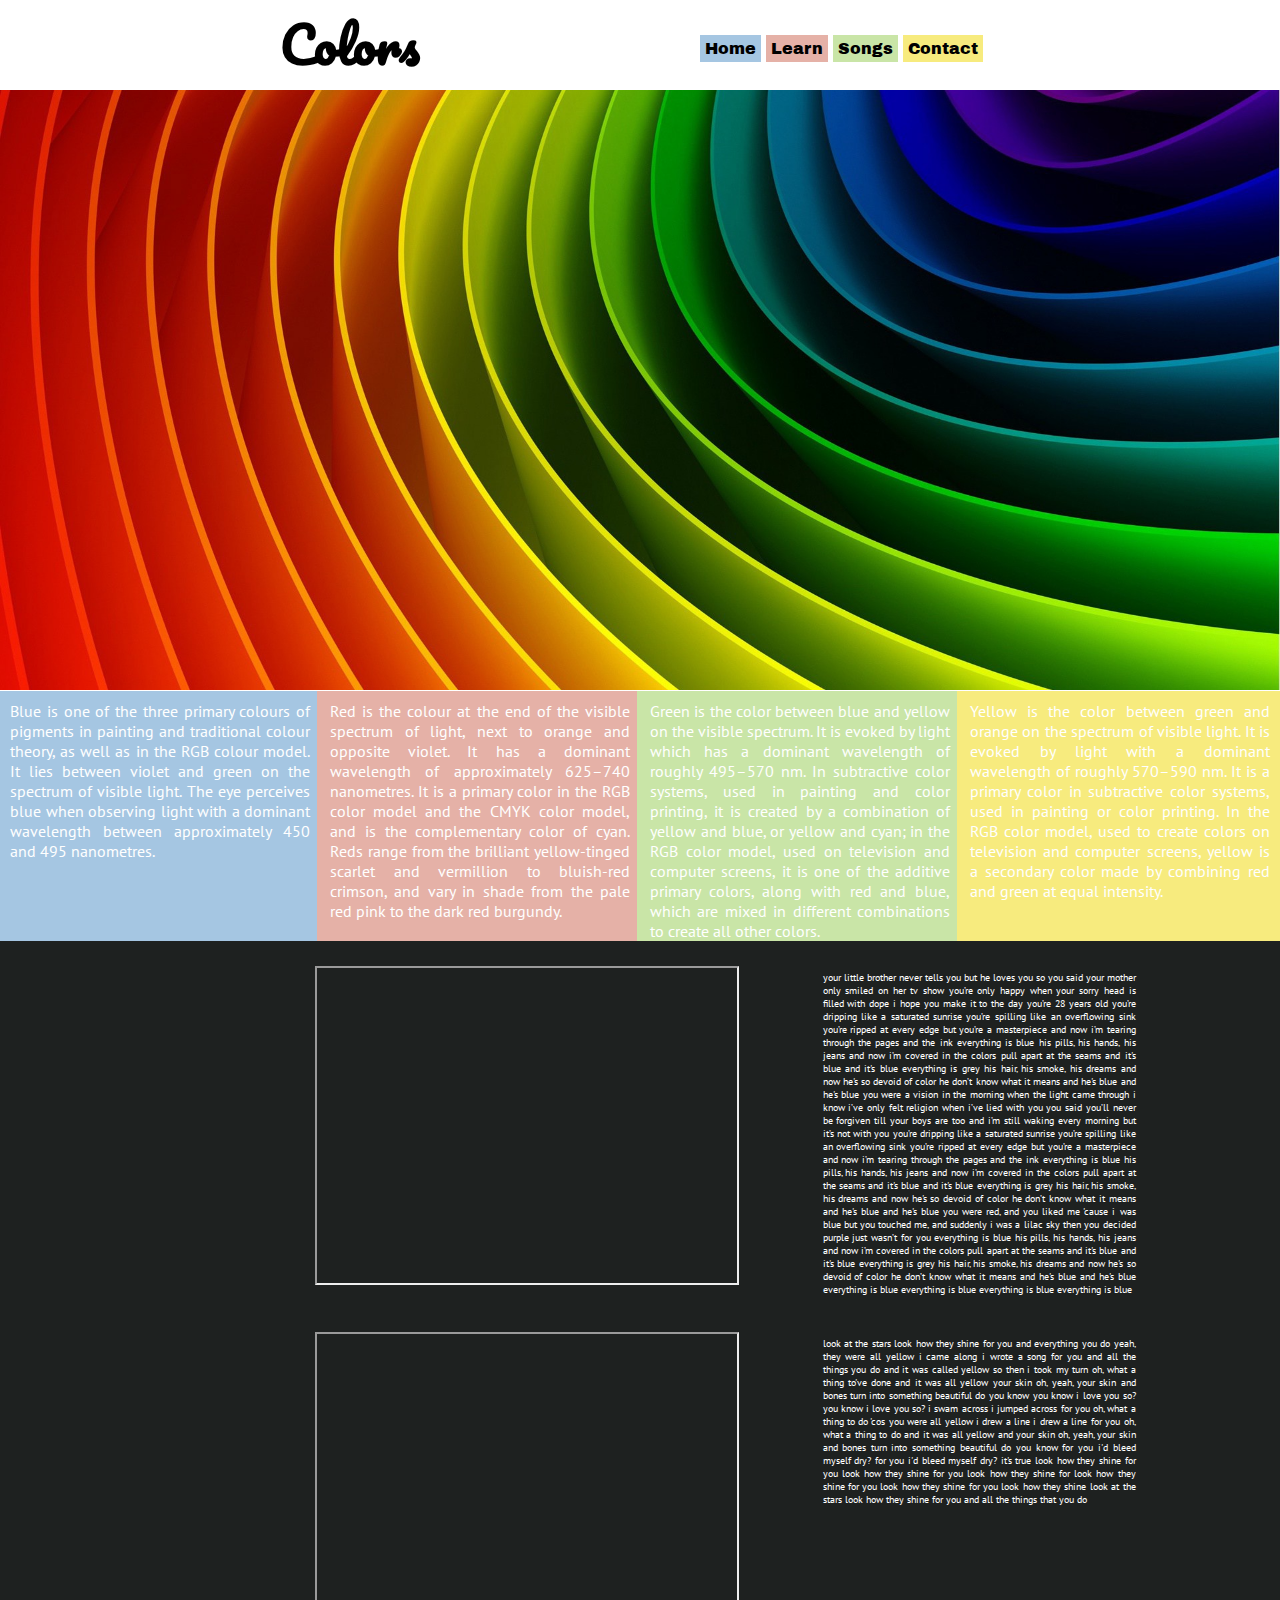
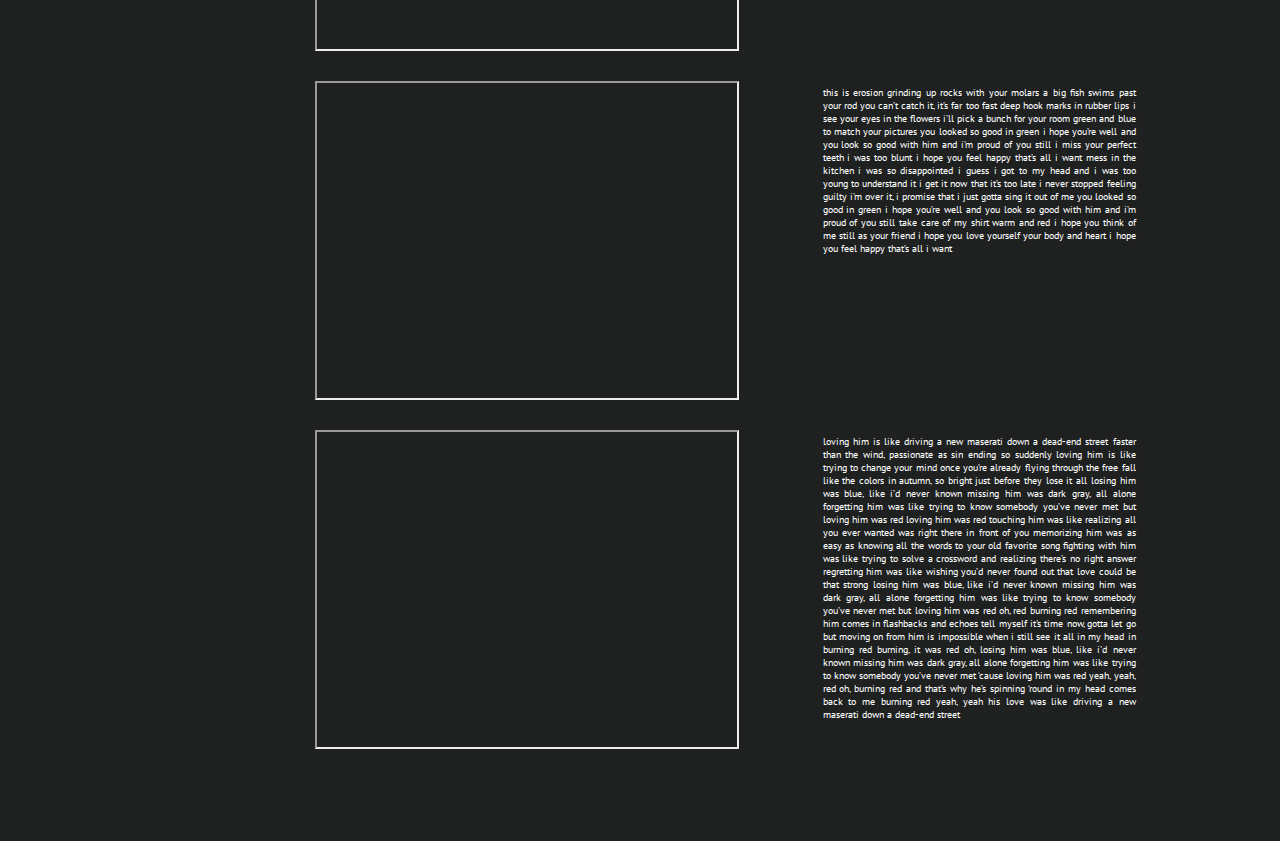
==== index.html @ e308632c "initial commit" ====
<!doctype html>
<html>
	<head>
		<title>Colors</title>
		<link  href="css/style.css" type="text/css" rel="stylesheet">
		<link href="https://fonts.googleapis.com/css?family=Pacifico" rel="stylesheet">
		<link href="https://fonts.googleapis.com/css?family=Archivo+Black" rel="stylesheet">
		<link href="https://fonts.googleapis.com/css?family=PT+Sans" rel="stylesheet">
	</head>

	<body>
		<div id="nav">
			<div id="area">
				<h1>Colors</h1>
				<div id="menu">
					<a href="#imagem" class="azul">Home</a>
					<a href="#learn" class="vermelho">Learn</a>
					<a href="#songs" class="verde">Songs</a>
					<a href="http://facebook.com" class="amarelo">Contact</a>
				</div>
			</div>
		</div>

		<div id="imgagem">
			<img src="img/img2.jpg" />
		</div>

		<div id="learn">
			<div class="card azul">
				<p>Blue is one of the three primary colours of pigments in painting and traditional colour theory, as well as in the RGB colour model. It lies between violet and green on the spectrum of visible light. The eye perceives blue when observing light with a dominant wavelength between approximately 450 and 495 nanometres.</p>
			</div>
			<div class="card vermelho">
				<p>Red is the colour at the end of the visible spectrum of light, next to orange and opposite violet. It has a dominant wavelength of approximately 625–740 nanometres. It is a primary color in the RGB color model and the CMYK color model, and is the complementary color of cyan. Reds range from the brilliant yellow-tinged scarlet and vermillion to bluish-red crimson, and vary in shade from the pale red pink to the dark red burgundy.</p>
			</div>
			<div class="card verde">
				<p>Green is the color between blue and yellow on the visible spectrum. It is evoked by light which has a dominant wavelength of roughly 495–570 nm. In subtractive color systems, used in painting and color printing, it is created by a combination of yellow and blue, or yellow and cyan; in the RGB color model, used on television and computer screens, it is one of the additive primary colors, along with red and blue, which are mixed in different combinations to create all other colors. </p>
			</div>
			<div class="card amarelo">
				<p>Yellow is the color between green and orange on the spectrum of visible light. It is evoked by light with a dominant wavelength of roughly 570–590 nm. It is a primary color in subtractive color systems, used in painting or color printing. In the RGB color model, used to create colors on television and computer screens, yellow is a secondary color made by combining red and green at equal intensity.</p>
			</div>
		</div>

		<div id="songs">
			<div id="both">
				<div id="letra">
					<p>your little brother never tells you but he loves you so you said your mother only smiled on her tv show you’re only happy when your sorry head is filled with dope i hope you make it to the day you’re 28 years old  you’re dripping like a saturated sunrise you’re spilling like an overflowing sink you’re ripped at every edge but you’re a masterpiece and now i’m tearing through the pages and the ink  everything is blue his pills, his hands, his jeans and now i’m covered in the colors pull apart at the seams and it's blue and it's blue  everything is grey his hair, his smoke, his dreams and now he's so devoid of color he don’t know what it means and he's blue and he's blue  you were a vision in the morning when the light came through i know i’ve only felt religion when i’ve lied with you you said you’ll never be forgiven till your boys are too and i’m still waking every morning but it’s not with you  you’re dripping like a saturated sunrise you’re spilling like an overflowing sink you’re ripped at every edge but you’re a masterpiece and now i’m tearing through the pages and the ink  everything is blue his pills, his hands, his jeans and now i’m covered in the colors pull apart at the seams and it's blue and it's blue  everything is grey his hair, his smoke, his dreams and now he's so devoid of color he don’t know what it means and he's blue and he's blue  you were red, and you liked me 'cause i was blue but you touched me, and suddenly i was a lilac sky then you decided purple just wasn’t for you  everything is blue his pills, his hands, his jeans and now i’m covered in the colors pull apart at the seams and it's blue and it's blue  everything is grey his hair, his smoke, his dreams and now he's so devoid of color he don’t know what it means and he's blue and he's blue everything is blue everything is blue everything is blue everything is blue</p>
				</div>
				<div id="video">
					<iframe width="420" height="315" src="https://www.youtube.com/embed/JGulAZnnTKA"> </iframe>
				</div>
			</div>


			<div id="both">
				<div id="letra">
					<p>look at the stars look how they shine for you and everything you do yeah, they were all yellow  i came along i wrote a song for you and all the things you do and it was called yellow  so then i took my turn oh, what a thing to've done and it was all yellow  your skin oh, yeah, your skin and bones turn into something beautiful do you know you know i love you so? you know i love you so?  i swam across i jumped across for you oh, what a thing to do 'cos you were all yellow  i drew a line i drew a line for you oh, what a thing to do and it was all yellow  and your skin oh, yeah, your skin and bones turn into something beautiful do you know for you i'd bleed myself dry? for you i'd bleed myself dry?  it's true look how they shine for you look how they shine for you look how they shine for  look how they shine for you look how they shine for you look how they shine  look at the stars look how they shine for you and all the things that you do</p>
				</div>
				<div id="video">
					<iframe width="420" height="315" src="https://www.youtube.com/embed/yKNxeF4KMsY"> </iframe>
				</div>
			</div>


			<div id="both">
				<div id="letra">
					<p>this is erosion grinding up rocks with your molars a big fish swims past your rod you can’t catch it, it’s far too fast  deep hook marks in rubber lips i see your eyes in the flowers i’ll pick a bunch for your room green and blue to match your pictures  you looked so good in green i hope you’re well and you look so good with him and i’m proud of you still i miss your perfect teeth i was too blunt i hope you feel happy that’s all i want  mess in the kitchen i was so disappointed i guess i got to my head and i was too young to understand it  i get it now that it’s too late i never stopped feeling guilty i’m over it, i promise that i just gotta sing it out of me  you looked so good in green i hope you’re well and you look so good with him and i’m proud of you still take care of my shirt warm and red i hope you think of me still as your friend i hope you love yourself your body and heart i hope you feel happy that’s all i want</p>
				</div>
				<div id="video">
					<iframe width="420" height="315" src="https://www.youtube.com/embed/i3xv_bFQkhQ"> </iframe>
				</div>
			</div>
			
			<div id="both">
				<div id="letra">
					<p>loving him is like driving a new maserati down a dead-end street faster than the wind, passionate as sin ending so suddenly loving him is like trying to change your mind once you’re already flying through the free fall like the colors in autumn, so bright just before they lose it all  losing him was blue, like i’d never known missing him was dark gray, all alone forgetting him was like trying to know somebody you’ve never met but loving him was red loving him was red  touching him was like realizing all you ever wanted was right there in front of you memorizing him was as easy as knowing all the words to your old favorite song fighting with him was like trying to solve a crossword and realizing there’s no right answer regretting him was like wishing you’d never found out that love could be that strong  losing him was blue, like i’d never known missing him was dark gray, all alone forgetting him was like trying to know somebody you’ve never met but loving him was red oh, red burning red  remembering him comes in flashbacks and echoes tell myself it's time now, gotta let go but moving on from him is impossible when i still see it all in my head in burning red  burning, it was red  oh, losing him was blue, like i’d never known missing him was dark gray, all alone forgetting him was like trying to know somebody you’ve never met ‘cause loving him was red yeah, yeah, red oh, burning red  and that’s why he’s spinning ‘round in my head comes back to me burning red yeah, yeah  his love was like driving a new maserati down a dead-end street</p>
				</div>
				<div id="video">
					<iframe width="420" height="315" src="https://www.youtube.com/embed/Zlot0i3Zykw"> </iframe>
				</div>
			</div>
			
		</div>
	</body>
</html>
---- css/style.css ----
*{
	margin: 0;
	padding: 0;
}

body{
	background-color: white;
}

h1{
	font-size: 50px;
	font-family: Pacifico, sans-serif;
	float: left;
}

img{
	width: 100%;
	height: 690px;
}

p{
	font-family: 'PT Sans', sans-serif;
	text-align: justify;
	color: #fff;
	padding-top: 0;
	margin-top: 0;

}

.card p {
	margin: 10px 10px 10px 10px;
}


#nav{
	position: fixed;
	width: 100%;
	background-color: #fff;
	height: 90px;
}

#area{
	position: center;
	padding-bottom: 10px;
	width: 720px;
	margin: auto;
}

#menu{
	font-family: "Archivo Black", sans-serif;
	float: right;
	width: 300px;
	padding-top: 40px ;
}

#learn{
	display: inline-block;
	text-align: center;
	width: 100%;
	height: 250px;
}

#letra p{
	padding: 10px 10px 10px 10px;
}

#songs{
	display: inline-block;
	margin-top: -7px;
	margin-left: -3px;
	width: 100%;
	height: 1500px;
	background-color: #1e2120;
	padding-left: 3px;

}

#both{
	display: inline-block;
	text-align: center;
	width: 1000px;
	padding-left: 300px;
	padding-bottom: 1px;
	float: center;
}

#video{
	display: inline-block;
	width: 33.3%;
	padding-top: 25px;
	padding-left: 15px;
	float: left;
	

}

#letra{
	display: inline-block;
	width: 33.3%;
	font-size: 10px;
	padding-left: 10px;
	padding-top: 20px;


	
}


#area a{
	color: #000;
	text-decoration: none;
	padding: 5px;
}

/* links */
#area a:active{
	color: #000;
}

#area a:visited{
	color: #000;
}

#area a:hover{
	background-color: #000;
	color: #fff;
}

/* classes */
.verde{
	background-color: #c9e5a7;
}
.vermelho{
	background-color: #e5b1a7;
}
.azul{
	background-color: #a5c6e2;
}
.amarelo{
	background-color: #f7eb7e;
}

.card{
	display: inline-block;
	float: left;
	margin-top: -3px;
	margin-left: -3px;
	width: 25%;
	height: 250px;
	padding-left: 3px;
	border: 0px solid #fff;
}
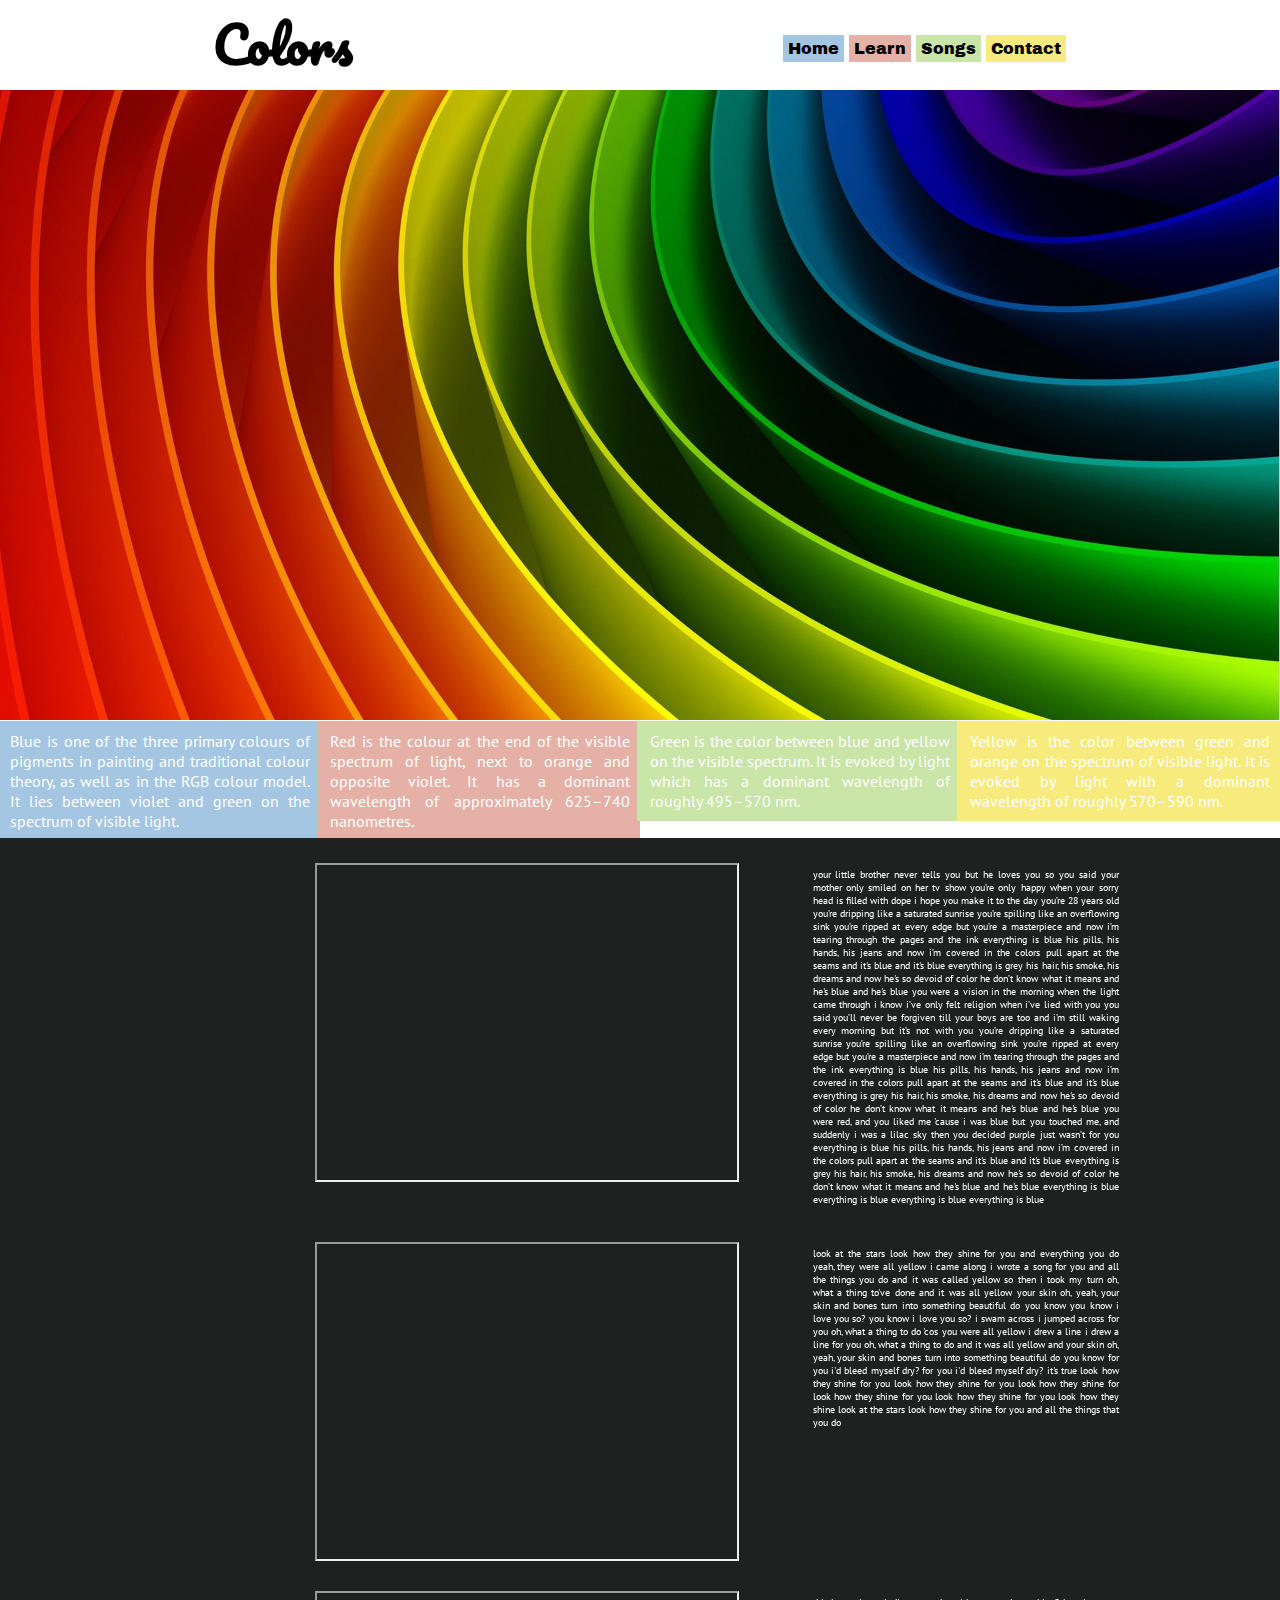
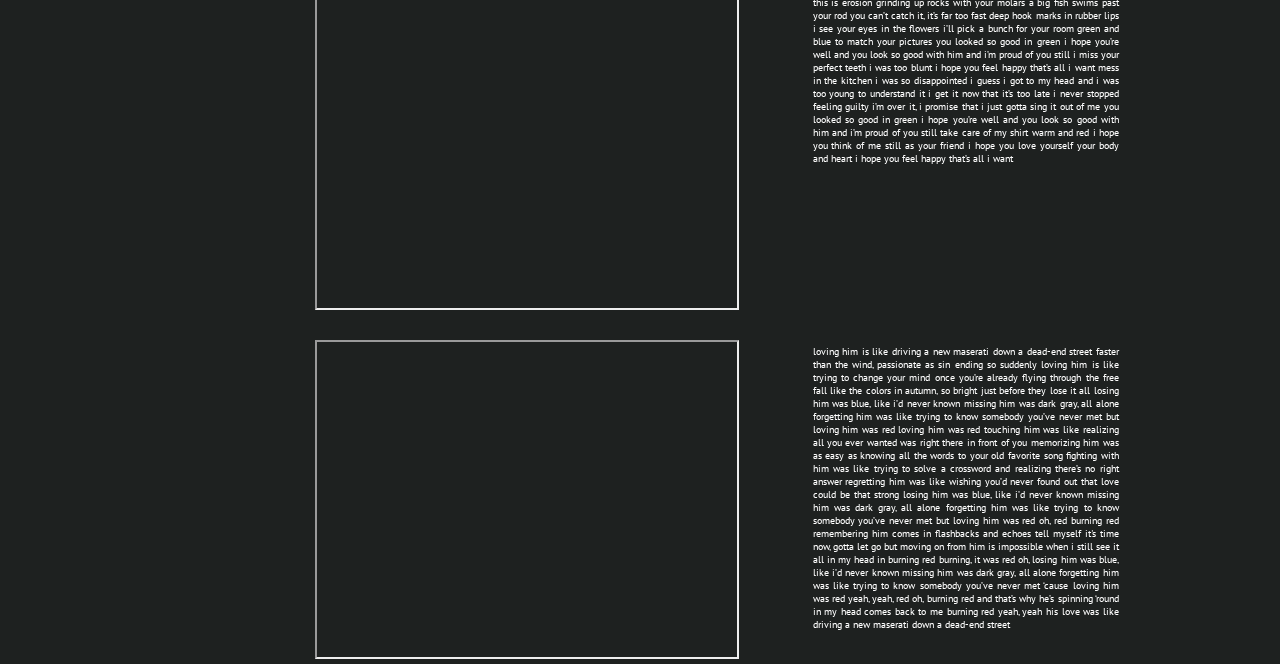
==== commit fd0f546c: "changes in index.html" ====
--- a/index.html
+++ b/index.html
@@ -27,16 +27,16 @@
 
 		<div id="learn">
 			<div class="card azul">
-				<p>Blue is one of the three primary colours of pigments in painting and traditional colour theory, as well as in the RGB colour model. It lies between violet and green on the spectrum of visible light. The eye perceives blue when observing light with a dominant wavelength between approximately 450 and 495 nanometres.</p>
+				<p>Blue is one of the three primary colours of pigments in painting and traditional colour theory, as well as in the RGB colour model. It lies between violet and green on the spectrum of visible light.</p>
 			</div>
 			<div class="card vermelho">
-				<p>Red is the colour at the end of the visible spectrum of light, next to orange and opposite violet. It has a dominant wavelength of approximately 625–740 nanometres. It is a primary color in the RGB color model and the CMYK color model, and is the complementary color of cyan. Reds range from the brilliant yellow-tinged scarlet and vermillion to bluish-red crimson, and vary in shade from the pale red pink to the dark red burgundy.</p>
+				<p>Red is the colour at the end of the visible spectrum of light, next to orange and opposite violet. It has a dominant wavelength of approximately 625–740 nanometres. </p>
 			</div>
 			<div class="card verde">
-				<p>Green is the color between blue and yellow on the visible spectrum. It is evoked by light which has a dominant wavelength of roughly 495–570 nm. In subtractive color systems, used in painting and color printing, it is created by a combination of yellow and blue, or yellow and cyan; in the RGB color model, used on television and computer screens, it is one of the additive primary colors, along with red and blue, which are mixed in different combinations to create all other colors. </p>
+				<p>Green is the color between blue and yellow on the visible spectrum. It is evoked by light which has a dominant wavelength of roughly 495–570 nm. </p>
 			</div>
 			<div class="card amarelo">
-				<p>Yellow is the color between green and orange on the spectrum of visible light. It is evoked by light with a dominant wavelength of roughly 570–590 nm. It is a primary color in subtractive color systems, used in painting or color printing. In the RGB color model, used to create colors on television and computer screens, yellow is a secondary color made by combining red and green at equal intensity.</p>
+				<p>Yellow is the color between green and orange on the spectrum of visible light. It is evoked by light with a dominant wavelength of roughly 570–590 nm. </p>
 			</div>
 		</div>
 
--- a/css/style.css
+++ b/css/style.css
@@ -15,7 +15,7 @@
 
 img{
 	width: 100%;
-	height: 690px;
+	height: auto;
 }
 
 p{
@@ -25,10 +25,12 @@
 	padding-top: 0;
 	margin-top: 0;
 
+
 }
 
 .card p {
 	margin: 10px 10px 10px 10px;
+	height: auto;
 }
 
 
@@ -42,14 +44,14 @@
 #area{
 	position: center;
 	padding-bottom: 10px;
-	width: 720px;
+	width: 66.7%;
 	margin: auto;
 }
 
 #menu{
 	font-family: "Archivo Black", sans-serif;
 	float: right;
-	width: 300px;
+	width: 33.3%;
 	padding-top: 40px ;
 }
 
@@ -57,7 +59,7 @@
 	display: inline-block;
 	text-align: center;
 	width: 100%;
-	height: 250px;
+	height: auto;
 }
 
 #letra p{
@@ -69,7 +71,7 @@
 	margin-top: -7px;
 	margin-left: -3px;
 	width: 100%;
-	height: 1500px;
+	height: auto;
 	background-color: #1e2120;
 	padding-left: 3px;
 
@@ -78,7 +80,7 @@
 #both{
 	display: inline-block;
 	text-align: center;
-	width: 1000px;
+	width: auto;
 	padding-left: 300px;
 	padding-bottom: 1px;
 	float: center;
@@ -146,7 +148,7 @@
 	margin-top: -3px;
 	margin-left: -3px;
 	width: 25%;
-	height: 250px;
+	height: auto;
 	padding-left: 3px;
 	border: 0px solid #fff;
 }
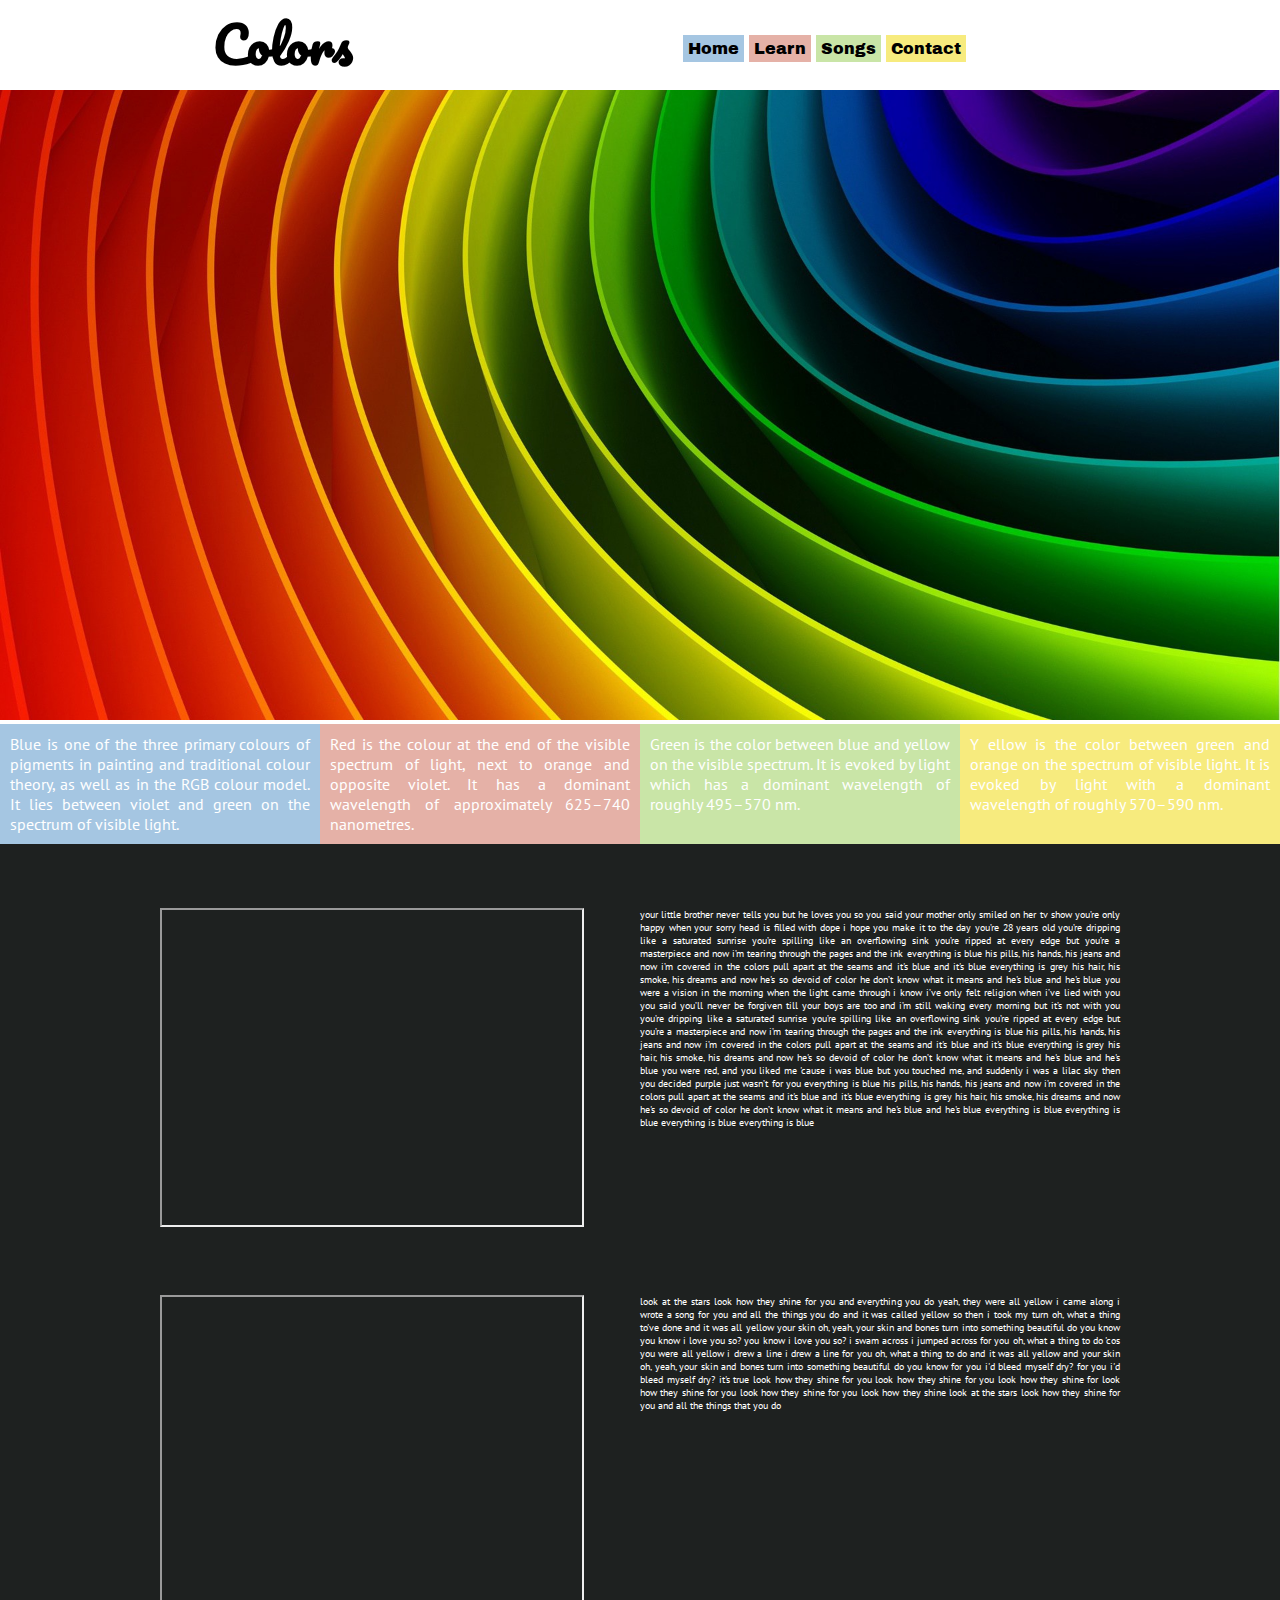
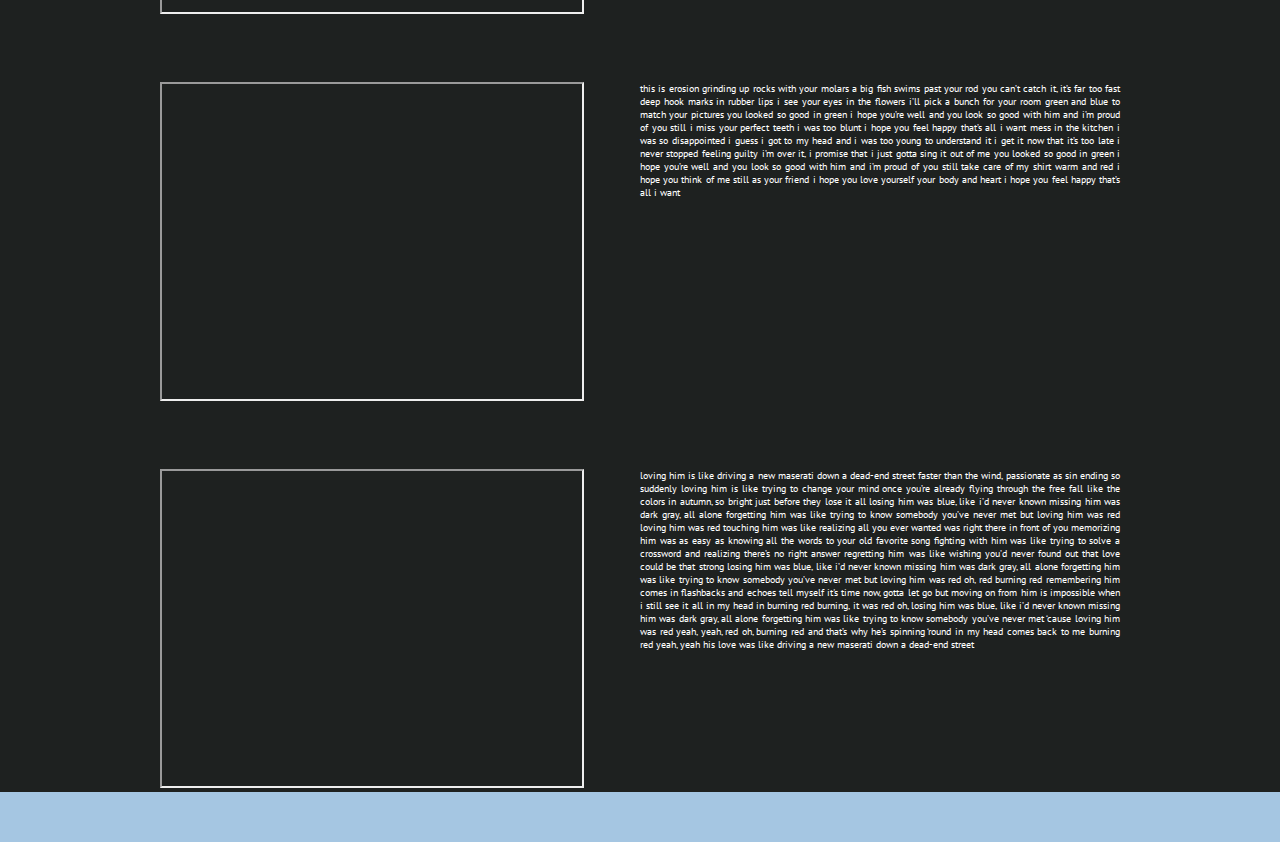
==== commit 4d73b33b: "new page, css selector modifications (using grid now)" ====
--- a/index.html
+++ b/index.html
@@ -1,84 +1,144 @@
 <!doctype html>
 <html>
-	<head>
-		<title>Colors</title>
-		<link  href="css/style.css" type="text/css" rel="stylesheet">
-		<link href="https://fonts.googleapis.com/css?family=Pacifico" rel="stylesheet">
-		<link href="https://fonts.googleapis.com/css?family=Archivo+Black" rel="stylesheet">
-		<link href="https://fonts.googleapis.com/css?family=PT+Sans" rel="stylesheet">
-	</head>
 
-	<body>
-		<div id="nav">
-			<div id="area">
-				<h1>Colors</h1>
-				<div id="menu">
-					<a href="#imagem" class="azul">Home</a>
-					<a href="#learn" class="vermelho">Learn</a>
-					<a href="#songs" class="verde">Songs</a>
-					<a href="http://facebook.com" class="amarelo">Contact</a>
-				</div>
+<head>
+	<title>Colors</title>
+	<link href="css/style.css" type="text/css" rel="stylesheet">
+	<link href="https://fonts.googleapis.com/css?family=Pacifico" rel="stylesheet">
+	<link href="https://fonts.googleapis.com/css?family=Archivo+Black" rel="stylesheet">
+	<link href="https://fonts.googleapis.com/css?family=PT+Sans" rel="stylesheet">
+</head>
+
+<body>
+	<div id="nav">
+		<div id="area">
+			<h1>Colors</h1>
+			<div id="menu">
+				<a href="#imagem" style="background-color: #a5c6e2">Home</a>
+				<a href="#learn" style="background-color: #e5b1a7">Learn</a>
+				<a href="#songs" style="background-color: #c9e5a7">Songs</a>
+				<a href="http://facebook.com" style="background-color: #f7eb7e">Contact</a>
+			</div>
+		</div>
+	</div>
+
+	<div id="imagem">
+		<img src="img/img2.jpg" width="100%" height="auto" />
+	</div>
+
+	<div id="learn">
+		<div class="cardBlue">
+			<p>
+				Blue is one of the three primary colours of pigments in painting and traditional colour theory, as well as in the RGB colour
+				model. It lies between violet and green on the spectrum of visible light.
+
+			</p>
+		</div>
+		<div class="cardRed">
+			<p>
+				Red is the colour at the end of the visible spectrum of light, next to orange and opposite violet. It has a dominant wavelength
+				of approximately 625–740 nanometres.
+			</p>
+		</div>
+		<div class="cardGreen">
+			<p>
+				Green is the color between blue and yellow on the visible spectrum. It is evoked by light which has a dominant wavelength
+				of roughly 495–570 nm.
+			</p>
+		</div>
+		<div class="cardYellow">
+			<p>Y ellow is the color between green and orange on the spectrum of visible light. It is evoked by light with a dominant
+				wavelength of roughly 570–590 nm.
+			</p>
+		</div>
+	</div>
+
+	<div id="songs">
+		<div class="wrapper">
+			<div class="video">
+				<iframe width="420" height="315" src="https://www.youtube.com/embed/JGulAZnnTKA"> </iframe>
+			</div>
+			<div class="letra">
+				<p>your little brother never tells you but he loves you so you said your mother only smiled on her tv show you’re only happy
+					when your sorry head is filled with dope i hope you make it to the day you’re 28 years old you’re dripping like a saturated
+					sunrise you’re spilling like an overflowing sink you’re ripped at every edge but you’re a masterpiece and now i’m tearing
+					through the pages and the ink everything is blue his pills, his hands, his jeans and now i’m covered in the colors pull
+					apart at the seams and it's blue and it's blue everything is grey his hair, his smoke, his dreams and now he's so devoid
+					of color he don’t know what it means and he's blue and he's blue you were a vision in the morning when the light came
+					through i know i’ve only felt religion when i’ve lied with you you said you’ll never be forgiven till your boys are
+					too and i’m still waking every morning but it’s not with you you’re dripping like a saturated sunrise you’re spilling
+					like an overflowing sink you’re ripped at every edge but you’re a masterpiece and now i’m tearing through the pages
+					and the ink everything is blue his pills, his hands, his jeans and now i’m covered in the colors pull apart at the seams
+					and it's blue and it's blue everything is grey his hair, his smoke, his dreams and now he's so devoid of color he don’t
+					know what it means and he's blue and he's blue you were red, and you liked me 'cause i was blue but you touched me,
+					and suddenly i was a lilac sky then you decided purple just wasn’t for you everything is blue his pills, his hands,
+					his jeans and now i’m covered in the colors pull apart at the seams and it's blue and it's blue everything is grey his
+					hair, his smoke, his dreams and now he's so devoid of color he don’t know what it means and he's blue and he's blue
+					everything is blue everything is blue everything is blue everything is blue</p>
 			</div>
 		</div>
 
-		<div id="imgagem">
-			<img src="img/img2.jpg" />
+		<div class="wrapper">
+			<div class="video">
+				<iframe width="420" height="315" src="https://www.youtube.com/embed/yKNxeF4KMsY"> </iframe>
+			</div>
+			<div class="letra">
+				<p>
+					look at the stars look how they shine for you and everything you do yeah, they were all yellow i came along i wrote a song
+					for you and all the things you do and it was called yellow so then i took my turn oh, what a thing to've done and it
+					was all yellow your skin oh, yeah, your skin and bones turn into something beautiful do you know you know i love you
+					so? you know i love you so? i swam across i jumped across for you oh, what a thing to do 'cos you were all yellow i
+					drew a line i drew a line for you oh, what a thing to do and it was all yellow and your skin oh, yeah, your skin and
+					bones turn into something beautiful do you know for you i'd bleed myself dry? for you i'd bleed myself dry? it's true
+					look how they shine for you look how they shine for you look how they shine for look how they shine for you look how
+					they shine for you look how they shine look at the stars look how they shine for you and all the things that you do
+				</p>
+			</div>
 		</div>
+		<div class="wrapper">
+			<div class="video">
+				<iframe width="420" height="315" src="https://www.youtube.com/embed/i3xv_bFQkhQ"> </iframe>
+			</div>
+			<div class="letra">
+				<p>this is erosion grinding up rocks with your molars a big fish swims past your rod you can’t catch it, it’s far too fast
+					deep hook marks in rubber lips i see your eyes in the flowers i’ll pick a bunch for your room green and blue to match
+					your pictures you looked so good in green i hope you’re well and you look so good with him and i’m proud of you still
+					i miss your perfect teeth i was too blunt i hope you feel happy that’s all i want mess in the kitchen i was so disappointed
+					i guess i got to my head and i was too young to understand it i get it now that it’s too late i never stopped feeling
+					guilty i’m over it, i promise that i just gotta sing it out of me you looked so good in green i hope you’re well and
+					you look so good with him and i’m proud of you still take care of my shirt warm and red i hope you think of me still
+					as your friend i hope you love yourself your body and heart i hope you feel happy that’s all i want</p>
+			</div>
+		</div>
+		<div class="wrapper">
+			<div class="video">
+				<iframe width="420" height="315" src="https://www.youtube.com/embed/Zlot0i3Zykw"> </iframe>
 
-		<div id="learn">
-			<div class="card azul">
-				<p>Blue is one of the three primary colours of pigments in painting and traditional colour theory, as well as in the RGB colour model. It lies between violet and green on the spectrum of visible light.</p>
 			</div>
-			<div class="card vermelho">
-				<p>Red is the colour at the end of the visible spectrum of light, next to orange and opposite violet. It has a dominant wavelength of approximately 625–740 nanometres. </p>
-			</div>
-			<div class="card verde">
-				<p>Green is the color between blue and yellow on the visible spectrum. It is evoked by light which has a dominant wavelength of roughly 495–570 nm. </p>
-			</div>
-			<div class="card amarelo">
-				<p>Yellow is the color between green and orange on the spectrum of visible light. It is evoked by light with a dominant wavelength of roughly 570–590 nm. </p>
+			<div class="letra">
+				<p>loving him is like driving a new maserati down a dead-end street faster than the wind, passionate as sin ending so suddenly
+					loving him is like trying to change your mind once you’re already flying through the free fall like the colors in autumn,
+					so bright just before they lose it all losing him was blue, like i’d never known missing him was dark gray, all alone
+					forgetting him was like trying to know somebody you’ve never met but loving him was red loving him was red touching
+					him was like realizing all you ever wanted was right there in front of you memorizing him was as easy as knowing all
+					the words to your old favorite song fighting with him was like trying to solve a crossword and realizing there’s no
+					right answer regretting him was like wishing you’d never found out that love could be that strong losing him was blue,
+					like i’d never known missing him was dark gray, all alone forgetting him was like trying to know somebody you’ve never
+					met but loving him was red oh, red burning red remembering him comes in flashbacks and echoes tell myself it's time
+					now, gotta let go but moving on from him is impossible when i still see it all in my head in burning red burning, it
+					was red oh, losing him was blue, like i’d never known missing him was dark gray, all alone forgetting him was like trying
+					to know somebody you’ve never met ‘cause loving him was red yeah, yeah, red oh, burning red and that’s why he’s spinning
+					‘round in my head comes back to me burning red yeah, yeah his love was like driving a new maserati down a dead-end street</p>
 			</div>
 		</div>
 
-		<div id="songs">
-			<div id="both">
-				<div id="letra">
-					<p>your little brother never tells you but he loves you so you said your mother only smiled on her tv show you’re only happy when your sorry head is filled with dope i hope you make it to the day you’re 28 years old  you’re dripping like a saturated sunrise you’re spilling like an overflowing sink you’re ripped at every edge but you’re a masterpiece and now i’m tearing through the pages and the ink  everything is blue his pills, his hands, his jeans and now i’m covered in the colors pull apart at the seams and it's blue and it's blue  everything is grey his hair, his smoke, his dreams and now he's so devoid of color he don’t know what it means and he's blue and he's blue  you were a vision in the morning when the light came through i know i’ve only felt religion when i’ve lied with you you said you’ll never be forgiven till your boys are too and i’m still waking every morning but it’s not with you  you’re dripping like a saturated sunrise you’re spilling like an overflowing sink you’re ripped at every edge but you’re a masterpiece and now i’m tearing through the pages and the ink  everything is blue his pills, his hands, his jeans and now i’m covered in the colors pull apart at the seams and it's blue and it's blue  everything is grey his hair, his smoke, his dreams and now he's so devoid of color he don’t know what it means and he's blue and he's blue  you were red, and you liked me 'cause i was blue but you touched me, and suddenly i was a lilac sky then you decided purple just wasn’t for you  everything is blue his pills, his hands, his jeans and now i’m covered in the colors pull apart at the seams and it's blue and it's blue  everything is grey his hair, his smoke, his dreams and now he's so devoid of color he don’t know what it means and he's blue and he's blue everything is blue everything is blue everything is blue everything is blue</p>
-				</div>
-				<div id="video">
-					<iframe width="420" height="315" src="https://www.youtube.com/embed/JGulAZnnTKA"> </iframe>
-				</div>
-			</div>
+
+	</div>
+	<div id="foot">
+		<a href="./pretty.html">only for the pretty ones</a>
+	</div>
 
 
-			<div id="both">
-				<div id="letra">
-					<p>look at the stars look how they shine for you and everything you do yeah, they were all yellow  i came along i wrote a song for you and all the things you do and it was called yellow  so then i took my turn oh, what a thing to've done and it was all yellow  your skin oh, yeah, your skin and bones turn into something beautiful do you know you know i love you so? you know i love you so?  i swam across i jumped across for you oh, what a thing to do 'cos you were all yellow  i drew a line i drew a line for you oh, what a thing to do and it was all yellow  and your skin oh, yeah, your skin and bones turn into something beautiful do you know for you i'd bleed myself dry? for you i'd bleed myself dry?  it's true look how they shine for you look how they shine for you look how they shine for  look how they shine for you look how they shine for you look how they shine  look at the stars look how they shine for you and all the things that you do</p>
-				</div>
-				<div id="video">
-					<iframe width="420" height="315" src="https://www.youtube.com/embed/yKNxeF4KMsY"> </iframe>
-				</div>
-			</div>
+</body>
 
-
-			<div id="both">
-				<div id="letra">
-					<p>this is erosion grinding up rocks with your molars a big fish swims past your rod you can’t catch it, it’s far too fast  deep hook marks in rubber lips i see your eyes in the flowers i’ll pick a bunch for your room green and blue to match your pictures  you looked so good in green i hope you’re well and you look so good with him and i’m proud of you still i miss your perfect teeth i was too blunt i hope you feel happy that’s all i want  mess in the kitchen i was so disappointed i guess i got to my head and i was too young to understand it  i get it now that it’s too late i never stopped feeling guilty i’m over it, i promise that i just gotta sing it out of me  you looked so good in green i hope you’re well and you look so good with him and i’m proud of you still take care of my shirt warm and red i hope you think of me still as your friend i hope you love yourself your body and heart i hope you feel happy that’s all i want</p>
-				</div>
-				<div id="video">
-					<iframe width="420" height="315" src="https://www.youtube.com/embed/i3xv_bFQkhQ"> </iframe>
-				</div>
-			</div>
-			
-			<div id="both">
-				<div id="letra">
-					<p>loving him is like driving a new maserati down a dead-end street faster than the wind, passionate as sin ending so suddenly loving him is like trying to change your mind once you’re already flying through the free fall like the colors in autumn, so bright just before they lose it all  losing him was blue, like i’d never known missing him was dark gray, all alone forgetting him was like trying to know somebody you’ve never met but loving him was red loving him was red  touching him was like realizing all you ever wanted was right there in front of you memorizing him was as easy as knowing all the words to your old favorite song fighting with him was like trying to solve a crossword and realizing there’s no right answer regretting him was like wishing you’d never found out that love could be that strong  losing him was blue, like i’d never known missing him was dark gray, all alone forgetting him was like trying to know somebody you’ve never met but loving him was red oh, red burning red  remembering him comes in flashbacks and echoes tell myself it's time now, gotta let go but moving on from him is impossible when i still see it all in my head in burning red  burning, it was red  oh, losing him was blue, like i’d never known missing him was dark gray, all alone forgetting him was like trying to know somebody you’ve never met ‘cause loving him was red yeah, yeah, red oh, burning red  and that’s why he’s spinning ‘round in my head comes back to me burning red yeah, yeah  his love was like driving a new maserati down a dead-end street</p>
-				</div>
-				<div id="video">
-					<iframe width="420" height="315" src="https://www.youtube.com/embed/Zlot0i3Zykw"> </iframe>
-				</div>
-			</div>
-			
-		</div>
-	</body>
 </html>--- a/css/style.css
+++ b/css/style.css
@@ -13,7 +13,7 @@
 	float: left;
 }
 
-img{
+#imagem{
 	width: 100%;
 	height: auto;
 }
@@ -22,17 +22,7 @@
 	font-family: 'PT Sans', sans-serif;
 	text-align: justify;
 	color: #fff;
-	padding-top: 0;
-	margin-top: 0;
-
-
 }
-
-.card p {
-	margin: 10px 10px 10px 10px;
-	height: auto;
-}
-
 
 #nav{
 	position: fixed;
@@ -46,20 +36,74 @@
 	padding-bottom: 10px;
 	width: 66.7%;
 	margin: auto;
+	
 }
 
 #menu{
 	font-family: "Archivo Black", sans-serif;
 	float: right;
-	width: 33.3%;
+	width: 45%;
 	padding-top: 40px ;
 }
 
 #learn{
-	display: inline-block;
+	display: grid;
+	grid-template-columns: repeat(4, 1fr);
+	grid-auto-rows: minmax(100px, auto);
+	width: 100%;
+}
+
+#learn p {
+	margin: 10px;
+}
+
+#foot{
+	display: grid;
+	grid-template-rows: 1fr;
+	width: 100%;
+	height: 50px;
+	background-color: #a5c6e2;
+}
+
+#foot a{
+	font-family: 'Gill Sans', 'Gill Sans MT', Calibri, 'Trebuchet MS', sans-serif;
+	color: #a5c6e2;
 	text-align: center;
-	width: 100%;
-	height: auto;
+	padding-top: 1%;
+}
+
+
+.cardBlue{
+	background-color: #a5c6e2;
+	grid-column-start: 1;
+	grid-column-end: 2;
+	grid-row-start: 1;
+	grid-row-end:2;
+	text-align: center;
+}
+.cardRed{
+	background-color: #e5b1a7;
+	grid-column-start: 2;
+	grid-column-end: 3;
+	grid-row-start: 1;
+	grid-row-end:2;
+	text-align: center;
+}
+.cardGreen{
+	background-color: #c9e5a7;
+	grid-column-start: 3;
+	grid-column-end: 4;
+	grid-row-start: 1;
+	grid-row-end:2;
+	text-align: center;
+}
+.cardYellow{
+	background-color: #f7eb7e;
+	grid-column-start: 4;
+	grid-column-end: 5;
+	grid-row-start: 1;
+	grid-row-end:2;
+	text-align: center;
 }
 
 #letra p{
@@ -67,46 +111,34 @@
 }
 
 #songs{
-	display: inline-block;
-	margin-top: -7px;
-	margin-left: -3px;
 	width: 100%;
 	height: auto;
 	background-color: #1e2120;
-	padding-left: 3px;
-
 }
 
-#both{
-	display: inline-block;
+.wrapper{
+	display: grid;
+	grid-template-columns: 1fr 1fr;
+	grid-template-rows: minmax(100px, auto);
+	padding-top: 5%;
+	width: 100%;
+	height: auto;
 	text-align: center;
-	width: auto;
-	padding-left: 300px;
-	padding-bottom: 1px;
-	float: center;
-}
-
-#video{
-	display: inline-block;
-	width: 33.3%;
-	padding-top: 25px;
-	padding-left: 15px;
-	float: left;
-	
-
-}
-
-#letra{
-	display: inline-block;
-	width: 33.3%;
-	font-size: 10px;
-	padding-left: 10px;
-	padding-top: 20px;
-
-
 	
 }
 
+.video{
+	width: 33.3%;
+	height: auto;
+	padding-left: 25%;
+	
+}
+
+.letra{
+	padding-right: 25%;
+	font-size: 10px;
+		
+}
 
 #area a{
 	color: #000;
@@ -126,36 +158,4 @@
 #area a:hover{
 	background-color: #000;
 	color: #fff;
-}
-
-/* classes */
-.verde{
-	background-color: #c9e5a7;
-}
-.vermelho{
-	background-color: #e5b1a7;
-}
-.azul{
-	background-color: #a5c6e2;
-}
-.amarelo{
-	background-color: #f7eb7e;
-}
-
-.card{
-	display: inline-block;
-	float: left;
-	margin-top: -3px;
-	margin-left: -3px;
-	width: 25%;
-	height: auto;
-	padding-left: 3px;
-	border: 0px solid #fff;
-}
-
-
-
-
-
-
-
+}